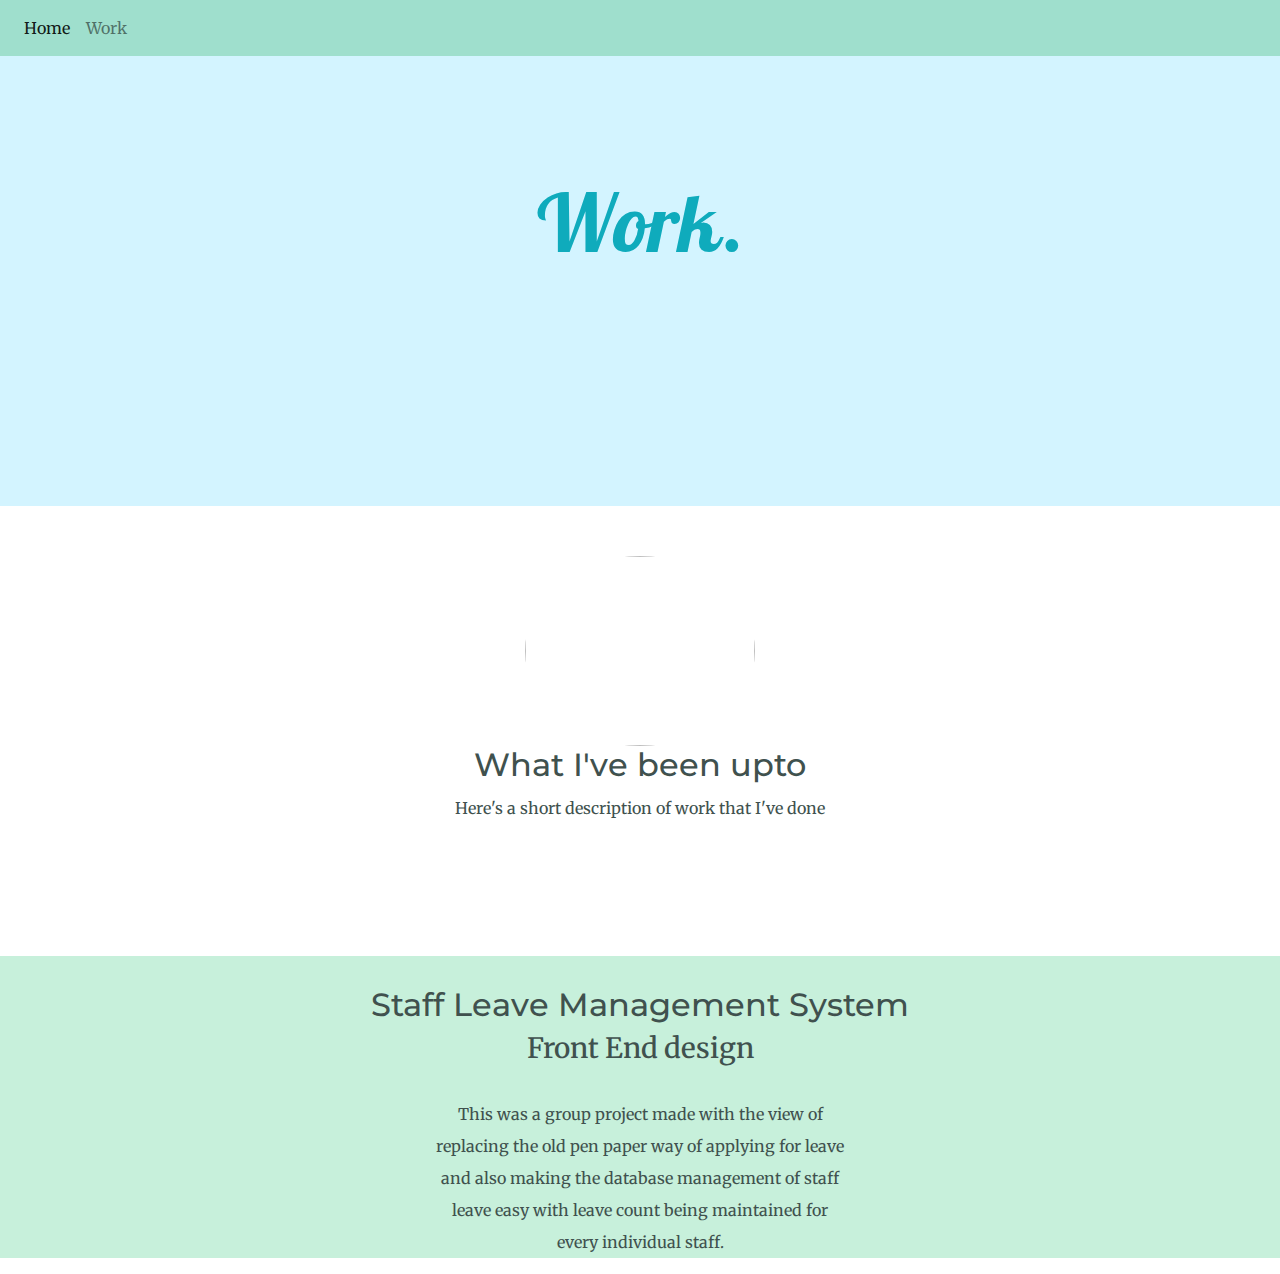
==== work.html @ d927aaee "website" ====
<!DOCTYPE html>
<html lang="en" dir="ltr">
  <head>
    <meta charset="utf-8">
    <title>Jaidev Dave</title>
    <link rel="stylesheet" href="https://stackpath.bootstrapcdn.com/bootstrap/4.4.1/css/bootstrap.min.css" integrity="sha384-Vkoo8x4CGsO3+Hhxv8T/Q5PaXtkKtu6ug5TOeNV6gBiFeWPGFN9MuhOf23Q9Ifjh" crossorigin="anonymous">
    <link rel="stylesheet" href="css/wstyle.css">
    <script src="https://code.jquery.com/jquery-3.4.1.slim.min.js" integrity="sha384-J6qa4849blE2+poT4WnyKhv5vZF5SrPo0iEjwBvKU7imGFAV0wwj1yYfoRSJoZ+n" crossorigin="anonymous"></script>
    <script src="https://cdn.jsdelivr.net/npm/popper.js@1.16.0/dist/umd/popper.min.js" integrity="sha384-Q6E9RHvbIyZFJoft+2mJbHaEWldlvI9IOYy5n3zV9zzTtmI3UksdQRVvoxMfooAo" crossorigin="anonymous"></script>
    <script src="https://stackpath.bootstrapcdn.com/bootstrap/4.4.1/js/bootstrap.min.js" integrity="sha384-wfSDF2E50Y2D1uUdj0O3uMBJnjuUD4Ih7YwaYd1iqfktj0Uod8GCExl3Og8ifwB6" crossorigin="anonymous"></script>
    <link rel="icon" href="boss.ico">
    <link href="https://fonts.googleapis.com/css?family=Galada|Merriweather|Montserrat&display=swap" rel="stylesheet">
  </head>
  <body>
    <nav class="navbar navbar-expand-lg navbar-light bg-#d3f4ff">
  <!--<a class="navbar-brand" href="#">Navbar</a>-->
  <button class="navbar-toggler" type="button" data-toggle="collapse" data-target="#navbarColor01" aria-controls="navbarColor01" aria-expanded="false" aria-label="Toggle navigation">
    <span class="navbar-toggler-icon"></span>
  </button>

  <div class="collapse navbar-collapse" id="navbarColor01">
    <ul class="navbar-nav mr-auto">
      <li class="nav-item active">
        <a class="nav-link" href="index.html">Home <span class="sr-only">(current)</span></a>
      </li>
      <li class="nav-item">
        <a class="nav-link" href="#">Work</a>
      </li>
      <!--<li class="nav-item">
        <a class="nav-link" href="#">Pricing</a>
      </li>
      <li class="nav-item">
        <a class="nav-link" href="#">About</a>
      </li>-->
    </ul>
    <!--<form class="form-inline my-2 my-lg-0">
      <input class="form-control mr-sm-2" type="text" placeholder="Search">
      <button class="btn btn-secondary my-2 my-sm-0" type="submit">Search</button>
    </form>-->
  </div>
</nav>
    <div class="top-work">
      <h1>Work.</h1>
      <img  class="wimg" src="images/" alt="">
    </div>
    <div class="intro">
      <img class="work-img" src="images/code2.gif" alt="">
      <h2>What I've been upto</h2>
      <p>Here's a short description of work that I've done</p>
    </div>
    <div class="work1">
      <h2>Staff Leave Management System</h2>
      <h3>Front End design</h3>
      <div class="work-intro">
        <img src="" alt="">
        <p>This was a group project made with the view of replacing the old
        pen paper way of applying for leave and also making the database
        management of staff leave easy with leave count being maintained for
        every individual staff.</p>
      </div>
    </div>
  </body>
</html>
---- css/wstyle.css ----
body{
  color: #40514E;
  margin:0;
  text-align: center;
  font-family: 'Merriweather', serif;
}
h1{
  color: #0fabbc;
  font-family: 'Galada', cursive;
  font-size: 5rem;
  margin: 50px,auto,0,auto;
}
h2{
  font-family: 'Montserrat', sans-serif;
}
p{

  line-height: 2;
}
a{
  text-decoration: none;

  
}
.navbar{
  background-color: #9fdfcd;
}
.header{
  background-color: #d3f4ff;
}
.work-header{

    padding-left: 85.75rem;
    text-decoration: none;
}

.top-work{
  background-color: #d3f4ff;
  padding-top: 130px;
  height: 450px;
}
.wimg{
  mix-blend-mode: multiply;
  height: 200px;
  position: absolute;
}
.work1{
  padding-top:30px;
  background-color: #c7f0db;
}
.work-img{
  margin-top: 50px;
  height: 190px;
  width: 230px;
  border-radius: 50%;
}
.work-intro{
  width: 32%;
  margin: auto;
}
.intro{
  height: 450px;
}
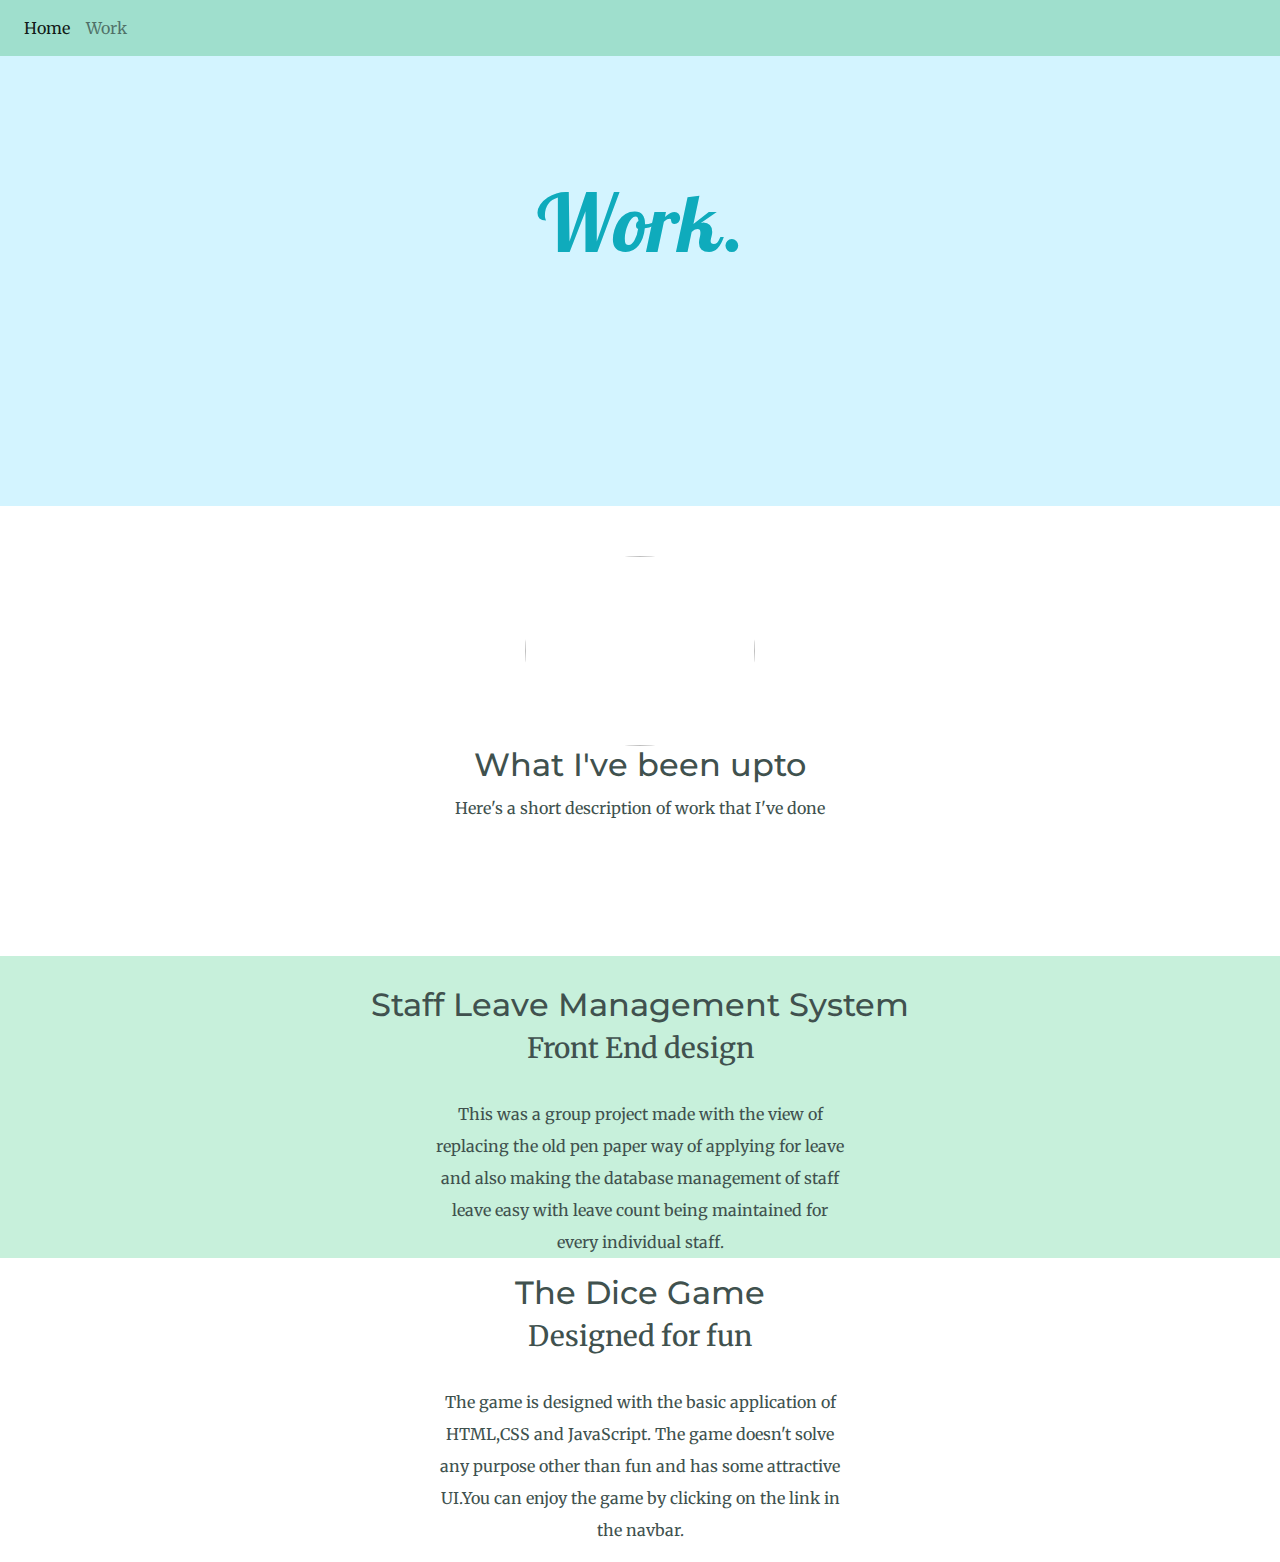
==== commit dab6a271: "Update work.html" ====
--- a/work.html
+++ b/work.html
@@ -59,5 +59,15 @@
         every individual staff.</p>
       </div>
     </div>
+      <div class="work2" id="#thedice">
+      <h2>The Dice Game</h2>
+      <h3>Designed for fun</h3>
+      <div class="work-intro">
+        <img src="images/dice.gif" class="dgif" alt="">
+        <p>The game is designed with the basic application of HTML,CSS and JavaScript.
+          The game doesn't solve any purpose other than fun and has some attractive
+           UI.You can enjoy the game by clicking on the link in the navbar.</p>
+      </div>
+    </div>
   </body>
 </html>
